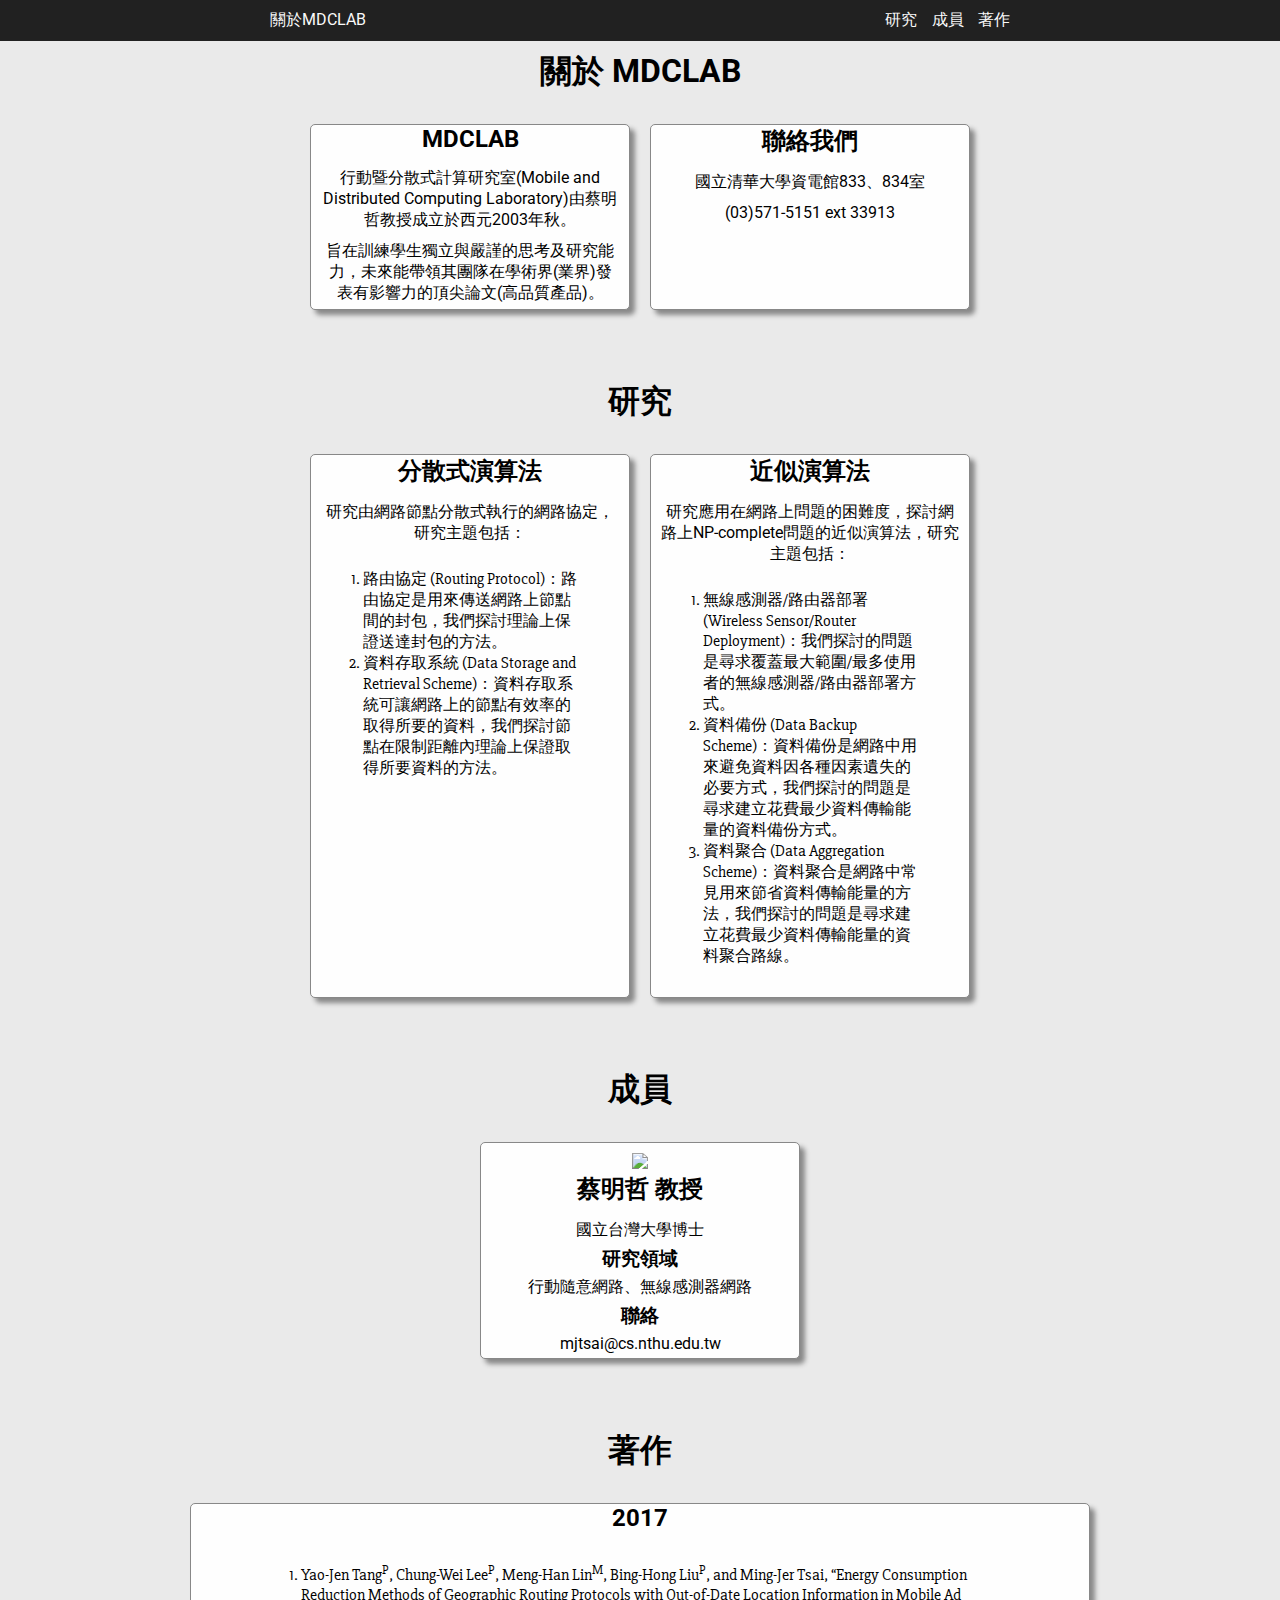
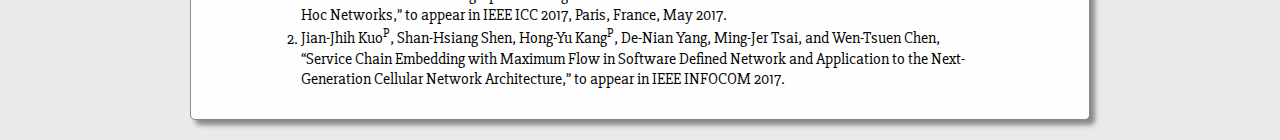
==== mdclab_web/index.html @ c2610e2b "add mdclab_web" ====
<!DOCTYPE html>
<html lang='en'>
	<head>
		<meta charset='UTF-8'/>
		<title>MDCLAB</title>
		<link rel='stylesheet' type='text/css' href='https://fonts.googleapis.com/css?family=Ubuntu Condensed'>
		<link rel='stylesheet' type='text/css' href='https://fonts.googleapis.com/css?family=Roboto'>
		<link rel='stylesheet' type='text/css' href='https://fonts.googleapis.com/css?family=Slabo 27px'>
		<link rel='stylesheet' href='styles.css'/>
	</head>
	<body>
		<div class='header'>
			<div class='brand'><a href='index.html'>關於MDCLAB</a></div>
			<ul class='menu'>
				<li><a href='#researches'>研究</a></li>
				<li><a href='#members'>成員</a></li>
				<li><a href='#publications'>著作</a></li>
			</ul>
		</div>

		<div id='abouts'></div>
		<div class='section'>
			<h1>關於 MDCLAB</h1>
		</div>
		<div class='abouts'>
			<div class='about'>
				<h2>MDCLAB</h2>
				<p>行動暨分散式計算研究室(Mobile and Distributed Computing Laboratory)由蔡明哲教授成立於西元2003年秋。</p>
				<p>旨在訓練學生獨立與嚴謹的思考及研究能力，未來能帶領其團隊在學術界(業界)發表有影響力的頂尖論文(高品質產品)。</p>
			</div>
			<div class='about'>
			<h2>聯絡我們</h2>
				<p>國立清華大學資電館833、834室</p>
				<p>(03)571-5151 ext 33913</p>
			</div>
		</div>
		<div id='researches'>
		<div class='section'>
			<h1>研究</h1>
		</div>
		<div class='researches'>
			<div class='container center'>
				<div class='research'>
					<h2>分散式演算法</h2>
					<p>研究由網路節點分散式執行的網路協定，研究主題包括：</p>
					<ol class='problems'>
						<li>路由協定 (Routing Protocol)：路由協定是用來傳送網路上節點間的封包，我們探討理論上保證送達封包的方法。</li>
						<li>資料存取系統 (Data Storage and Retrieval Scheme)：資料存取系統可讓網路上的節點有效率的取得所要的資料，我們探討節點在限制距離內理論上保證取得所要資料的方法。</li>
					</ol>
				</div>
				<div class='research'>
					<h2>近似演算法</h2>
					<p>研究應用在網路上問題的困難度，探討網路上NP-complete問題的近似演算法，研究主題包括：</p>
					<ol class='problems'>
						<li>無線感測器/路由器部署 (Wireless Sensor/Router Deployment)：我們探討的問題是尋求覆蓋最大範圍/最多使用者的無線感測器/路由器部署方式。</li>
						<li>資料備份 (Data Backup Scheme)：資料備份是網路中用來避免資料因各種因素遺失的必要方式，我們探討的問題是尋求建立花費最少資料傳輸能量的資料備份方式。</li>
						<li>資料聚合 (Data Aggregation Scheme)：資料聚合是網路中常見用來節省資料傳輸能量的方法，我們探討的問題是尋求建立花費最少資料傳輸能量的資料聚合路線。</li>
					</ol>
				</div>
			</div>
		</div>
		<div id='members'></div>
		<div class='section'>
			<h1>成員</h1>
		</div>
		<div class='members'>
			<div class='member'>
				<div class='photo'>
					<img src='images/mjtsai.jpg'/>
				</div>
				<h2>蔡明哲 教授</h2>
				<p>國立台灣大學博士</p>
				<h3>研究領域</h3>
				<p>行動隨意網路、無線感測器網路</p>
				<h3>聯絡</h3>
				<p>mjtsai@cs.nthu.edu.tw</p>
			</div>
		</div>
		<div id='publications'></div>
		<div class='section'>
			<h1>著作</h1>
		</div>
		<div class='publications'>
			<div class='publication'>
				<h2>2017</h2>
				<ol class='papers'>
					<li>Yao-Jen Tang<sup>P</sup>, Chung-Wei Lee<sup>P</sup>, Meng-Han Lin<sup>M</sup>, Bing-Hong Liu<sup>P</sup>, and Ming-Jer Tsai, “Energy Consumption Reduction Methods of Geographic Routing Protocols with Out-of-Date Location Information in Mobile Ad Hoc Networks,” to appear in IEEE ICC 2017, Paris, France, May 2017.</li>
					<li>Jian-Jhih Kuo<sup>P</sup>, Shan-Hsiang Shen, Hong-Yu Kang<sup>P</sup>, De-Nian Yang, Ming-Jer Tsai, and Wen-Tsuen Chen, “Service Chain Embedding with Maximum Flow in Software Defined Network and Application to the Next-Generation Cellular Network Architecture,” to appear in IEEE INFOCOM 2017.</li>
				</ol>
			</div>
		</div>
	</body>
</html>
---- mdclab_web/styles.css ----
* {
	margin: 0;
	padding: 0;
	box-sizing: border-box;
}

body {
	font-family: 'Roboto', sans-serif;
	position: relative;
	background-color: #EAEAEA;
}

.header {
	position: fixed;
	display: flex;
	justify-content: space-around;

	width: 100%;
	padding: 10px;
	background: #212121;

	color: #FAFAFA;
	font-family: 'Roboto', sans-serif;

	z-index: 1;
}

a:link, a:visited {
	color: #FAFAFA;
	text-decoration: none;
}

a:hover, a:active {
	color: #E8E8E8;
	text-decoration: none;
}

.menu {
	font-family: 'Ubuntu Condensed', sans-serif;
}

.menu > li {
	display: inline;
	margin-right: 10px;
}

.menu > li:last-of-type {
	margin-right: 0;
}

.section {
	position: relative;
	top: 50px;
	text-align: center;
}

.abouts, .researches, .publications, .members {
	display: flex;
	justify-content: center;
	flex-wrap: wrap;

	width: 100%;
	position: relative;
	top: 50px;
	padding: 10px;
	margin: 10px auto 50px auto;

	text-align: center;
}

.about, .research, .member {
	width: 320px;
	border: 1px solid #888888;
	border-radius: 5px;
	margin: 10px;
	text-align: center;
	background-color: #FEFEFE;
	box-shadow: 5px 5px 5px #888888;
}

.photo {
	width:90%;
	margin: 10px auto 0px auto;
}

.publication {
	width: 900px;
	border: 1px solid #888888;
	border-radius: 5px;
	margin: 10px;
	text-align: center;
	background-color: #FEFEFE;
	box-shadow: 5px 5px 5px #888888;
}

.problems, .papers {
	width: 80%;
	padding: 20px;
	margin: 0 auto 10px auto;
	text-align: left;
	font-family: 'Slabo 27px', sans-serif;
}

.container {
	display: flex;
	justify-content: center;
	flex-wrap: wrap;
}

.center {
	text-align: center;
}

h1, h2 {
	margin-bottom: 10px;
}

p {
	padding:5px 10px 5px 10px;
}

.algorithm {
	padding: 20px;
	border: 1px solid;
	width: 80%;
	margin: auto;
	text-align: left;
}
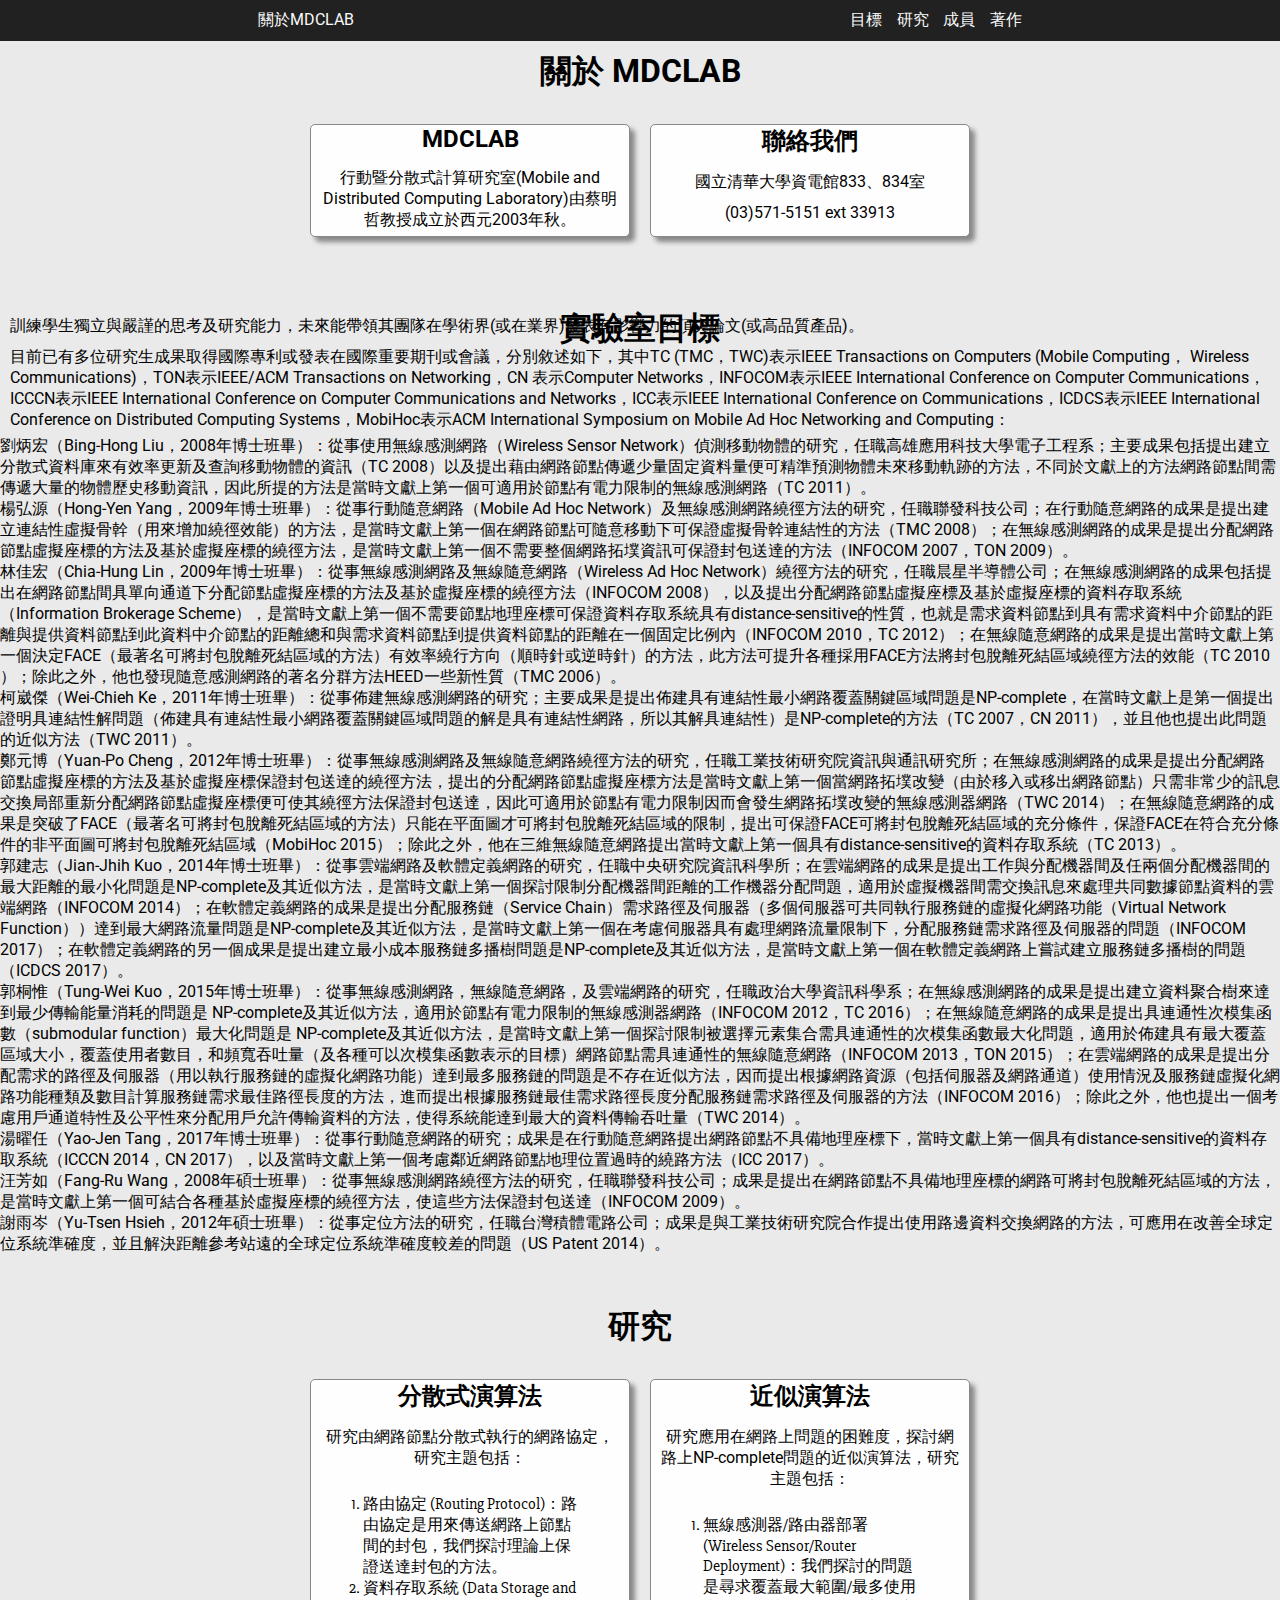
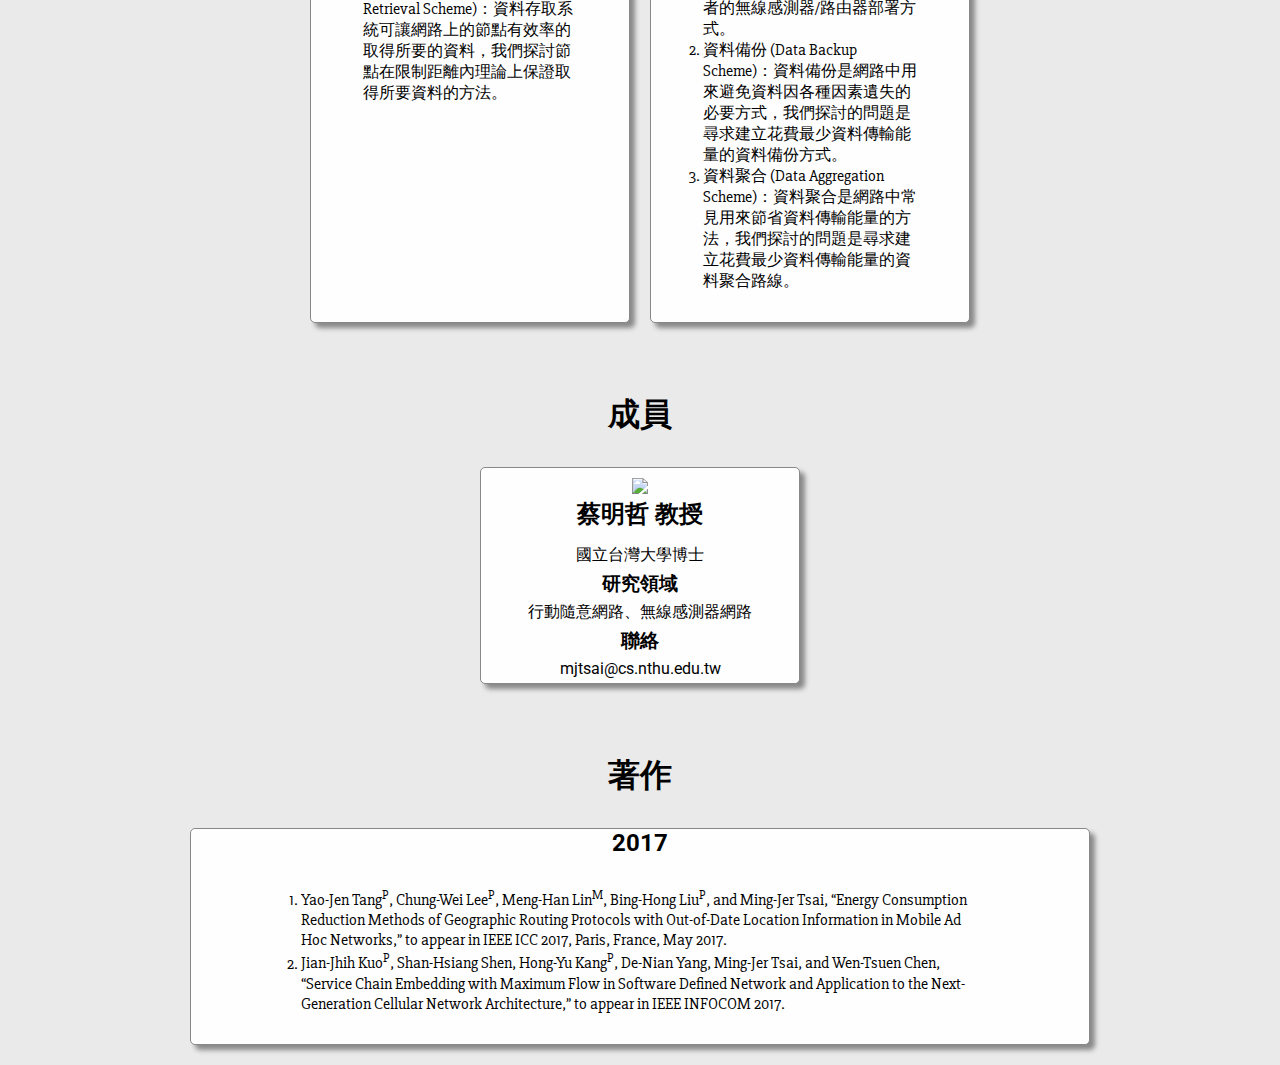
==== commit 877a0cc5: "Add goals" ====
--- a/mdclab_web/index.html
+++ b/mdclab_web/index.html
@@ -2,7 +2,7 @@
 <!DOCTYPE html>
 <html lang='en'>
 	<head>
-		<meta charset='UTF-8'/>
+		<meta charset='UTF-8' name='viewport' content='width=device-width, initial-scale=1.0, maximum-scale=1.0'/>
 		<title>MDCLAB</title>
 		<link rel='stylesheet' type='text/css' href='https://fonts.googleapis.com/css?family=Ubuntu Condensed'>
 		<link rel='stylesheet' type='text/css' href='https://fonts.googleapis.com/css?family=Roboto'>
@@ -13,6 +13,7 @@
 		<div class='header'>
 			<div class='brand'><a href='index.html'>關於MDCLAB</a></div>
 			<ul class='menu'>
+				<li><a href='#goals'>目標</a></li>
 				<li><a href='#researches'>研究</a></li>
 				<li><a href='#members'>成員</a></li>
 				<li><a href='#publications'>著作</a></li>
@@ -27,7 +28,6 @@
 			<div class='about'>
 				<h2>MDCLAB</h2>
 				<p>行動暨分散式計算研究室(Mobile and Distributed Computing Laboratory)由蔡明哲教授成立於西元2003年秋。</p>
-				<p>旨在訓練學生獨立與嚴謹的思考及研究能力，未來能帶領其團隊在學術界(業界)發表有影響力的頂尖論文(高品質產品)。</p>
 			</div>
 			<div class='about'>
 			<h2>聯絡我們</h2>
@@ -35,7 +35,41 @@
 				<p>(03)571-5151 ext 33913</p>
 			</div>
 		</div>
-		<div id='researches'>
+
+		<div id='goals'></div>
+		<div class='section'>
+			<h1>實驗室目標</h1>
+		</div>
+		<div class='goals'>
+			<div class='goal'>
+				<p>訓練學生獨立與嚴謹的思考及研究能力，未來能帶領其團隊在學術界(或在業界)發表有影響力的頂尖論文(或高品質產品)。</p>
+				<p>目前已有多位研究生成果取得國際專利或發表在國際重要期刊或會議，分別敘述如下，其中TC (TMC，TWC)表示IEEE Transactions on Computers (Mobile Computing， Wireless Communications)，TON表示IEEE/ACM Transactions on Networking，CN 表示Computer Networks，INFOCOM表示IEEE International Conference on Computer Communications，ICCCN表示IEEE International Conference on Computer Communications and Networks，ICC表示IEEE International Conference on Communications，ICDCS表示IEEE International Conference on Distributed Computing Systems，MobiHoc表示ACM International Symposium on Mobile Ad Hoc Networking and Computing：</p>
+				<ol class='alumnis'>
+
+					<li>劉炳宏（Bing-Hong Liu，2008年博士班畢）：從事使用無線感測網路（Wireless Sensor Network）偵測移動物體的研究，任職高雄應用科技大學電子工程系；主要成果包括提出建立分散式資料庫來有效率更新及查詢移動物體的資訊（TC 2008）以及提出藉由網路節點傳遞少量固定資料量便可精準預測物體未來移動軌跡的方法，不同於文獻上的方法網路節點間需傳遞大量的物體歷史移動資訊，因此所提的方法是當時文獻上第一個可適用於節點有電力限制的無線感測網路（TC 2011）。</li>
+
+					<li>楊弘源（Hong-Yen Yang，2009年博士班畢）：從事行動隨意網路（Mobile Ad Hoc Network）及無線感測網路繞徑方法的研究，任職聯發科技公司；在行動隨意網路的成果是提出建立連結性虛擬骨幹（用來增加繞徑效能）的方法，是當時文獻上第一個在網路節點可隨意移動下可保證虛擬骨幹連結性的方法（TMC 2008）；在無線感測網路的成果是提出分配網路節點虛擬座標的方法及基於虛擬座標的繞徑方法，是當時文獻上第一個不需要整個網路拓墣資訊可保證封包送達的方法（INFOCOM 2007，TON 2009）。</li>
+
+					<li>林佳宏（Chia-Hung Lin，2009年博士班畢）：從事無線感測網路及無線隨意網路（Wireless Ad Hoc Network）繞徑方法的研究，任職晨星半導體公司；在無線感測網路的成果包括提出在網路節點間具單向通道下分配節點虛擬座標的方法及基於虛擬座標的繞徑方法（INFOCOM 2008），以及提出分配網路節點虛擬座標及基於虛擬座標的資料存取系統（Information Brokerage Scheme），是當時文獻上第一個不需要節點地理座標可保證資料存取系統具有distance-sensitive的性質，也就是需求資料節點到具有需求資料中介節點的距離與提供資料節點到此資料中介節點的距離總和與需求資料節點到提供資料節點的距離在一個固定比例內（INFOCOM 2010，TC 2012）；在無線隨意網路的成果是提出當時文獻上第一個決定FACE（最著名可將封包脫離死結區域的方法）有效率繞行方向（順時針或逆時針）的方法，此方法可提升各種採用FACE方法將封包脫離死結區域繞徑方法的效能（TC 2010 ）；除此之外，他也發現隨意感測網路的著名分群方法HEED一些新性質（TMC 2006）。</li>
+
+					<li>柯崴傑（Wei-Chieh Ke，2011年博士班畢）：從事佈建無線感測網路的研究；主要成果是提出佈建具有連結性最小網路覆蓋關鍵區域問題是NP-complete，在當時文獻上是第一個提出證明具連結性解問題（佈建具有連結性最小網路覆蓋關鍵區域問題的解是具有連結性網路，所以其解具連結性）是NP-complete的方法（TC 2007，CN 2011），並且他也提出此問題的近似方法（TWC 2011）。</li>
+
+					<li>鄭元博（Yuan-Po Cheng，2012年博士班畢）：從事無線感測網路及無線隨意網路繞徑方法的研究，任職工業技術研究院資訊與通訊研究所；在無線感測網路的成果是提出分配網路節點虛擬座標的方法及基於虛擬座標保證封包送達的繞徑方法，提出的分配網路節點虛擬座標方法是當時文獻上第一個當網路拓墣改變（由於移入或移出網路節點）只需非常少的訊息交換局部重新分配網路節點虛擬座標便可使其繞徑方法保證封包送達，因此可適用於節點有電力限制因而會發生網路拓墣改變的無線感測器網路（TWC 2014）；在無線隨意網路的成果是突破了FACE（最著名可將封包脫離死結區域的方法）只能在平面圖才可將封包脫離死結區域的限制，提出可保證FACE可將封包脫離死結區域的充分條件，保證FACE在符合充分條件的非平面圖可將封包脫離死結區域（MobiHoc 2015）；除此之外，他在三維無線隨意網路提出當時文獻上第一個具有distance-sensitive的資料存取系統（TC 2013）。</li>
+
+					<li>郭建志（Jian-Jhih Kuo，2014年博士班畢）：從事雲端網路及軟體定義網路的研究，任職中央研究院資訊科學所；在雲端網路的成果是提出工作與分配機器間及任兩個分配機器間的最大距離的最小化問題是NP-complete及其近似方法，是當時文獻上第一個探討限制分配機器間距離的工作機器分配問題，適用於虛擬機器間需交換訊息來處理共同數據節點資料的雲端網路（INFOCOM 2014）；在軟體定義網路的成果是提出分配服務鏈（Service Chain）需求路徑及伺服器（多個伺服器可共同執行服務鏈的虛擬化網路功能（Virtual Network Function））達到最大網路流量問題是NP-complete及其近似方法，是當時文獻上第一個在考慮伺服器具有處理網路流量限制下，分配服務鏈需求路徑及伺服器的問題（INFOCOM 2017）；在軟體定義網路的另一個成果是提出建立最小成本服務鏈多播樹問題是NP-complete及其近似方法，是當時文獻上第一個在軟體定義網路上嘗試建立服務鏈多播樹的問題（ICDCS 2017）。</li>
+
+					<li>郭桐惟（Tung-Wei Kuo，2015年博士班畢）：從事無線感測網路，無線隨意網路，及雲端網路的研究，任職政治大學資訊科學系；在無線感測網路的成果是提出建立資料聚合樹來達到最少傳輸能量消耗的問題是 NP-complete及其近似方法，適用於節點有電力限制的無線感測器網路（INFOCOM 2012，TC 2016）；在無線隨意網路的成果是提出具連通性次模集函數（submodular function）最大化問題是 NP-complete及其近似方法，是當時文獻上第一個探討限制被選擇元素集合需具連通性的次模集函數最大化問題，適用於佈建具有最大覆蓋區域大小，覆蓋使用者數目，和頻寬吞吐量（及各種可以次模集函數表示的目標）網路節點需具連通性的無線隨意網路（INFOCOM 2013，TON 2015）；在雲端網路的成果是提出分配需求的路徑及伺服器（用以執行服務鏈的虛擬化網路功能）達到最多服務鏈的問題是不存在近似方法，因而提出根據網路資源（包括伺服器及網路通道）使用情況及服務鏈虛擬化網路功能種類及數目計算服務鏈需求最佳路徑長度的方法，進而提出根據服務鏈最佳需求路徑長度分配服務鏈需求路徑及伺服器的方法（INFOCOM 2016）；除此之外，他也提出一個考慮用戶通道特性及公平性來分配用戶允許傳輸資料的方法，使得系統能達到最大的資料傳輸吞吐量（TWC 2014）。</li>
+
+					<li>湯曜任（Yao-Jen Tang，2017年博士班畢）：從事行動隨意網路的研究；成果是在行動隨意網路提出網路節點不具備地理座標下，當時文獻上第一個具有distance-sensitive的資料存取系統（ICCCN 2014，CN 2017），以及當時文獻上第一個考慮鄰近網路節點地理位置過時的繞路方法（ICC 2017）。</li>
+
+					<li>汪芳如（Fang-Ru Wang，2008年碩士班畢）：從事無線感測網路繞徑方法的研究，任職聯發科技公司；成果是提出在網路節點不具備地理座標的網路可將封包脫離死結區域的方法，是當時文獻上第一個可結合各種基於虛擬座標的繞徑方法，使這些方法保證封包送達（INFOCOM 2009）。</li>
+
+					<li>謝雨岑（Yu-Tsen Hsieh，2012年碩士班畢）：從事定位方法的研究，任職台灣積體電路公司；成果是與工業技術研究院合作提出使用路邊資料交換網路的方法，可應用在改善全球定位系統準確度，並且解決距離參考站遠的全球定位系統準確度較差的問題（US Patent 2014）。</li>
+				</ol>
+			</div>
+		</div>
+
+		<div id='researches'></div>
 		<div class='section'>
 			<h1>研究</h1>
 		</div>
@@ -60,6 +94,7 @@
 				</div>
 			</div>
 		</div>
+
 		<div id='members'></div>
 		<div class='section'>
 			<h1>成員</h1>
--- a/mdclab_web/styles.css
+++ b/mdclab_web/styles.css
@@ -3,6 +3,134 @@
 	margin: 0;
 	padding: 0;
 	box-sizing: border-box;
+}
+
+/* Mobile Styles */
+
+@media only screen and (max-width: 400px) {
+	body {
+		font-family: 'Roboto', sans-serif;
+		position: relative;
+		background-color: #EAEAEA;
+	}
+	
+	.header {
+		position: fixed;
+		display: flex;
+		justify-content: space-around;
+	
+		width: 100%;
+		padding: 10px;
+		background: #212121;
+	
+		color: #FAFAFA;
+		font-family: 'Roboto', sans-serif;
+	
+		z-index: 1;
+	}
+	
+	a:link, a:visited {
+		color: #FAFAFA;
+		text-decoration: none;
+	}
+	
+	a:hover, a:active {
+		color: #E8E8E8;
+		text-decoration: none;
+	}
+	
+	.menu {
+		font-family: 'Ubuntu Condensed', sans-serif;
+	}
+	
+	.menu > li {
+		display: inline;
+		margin-right: 10px;
+	}
+	
+	.menu > li:last-of-type {
+		margin-right: 0;
+	}
+	
+	.section {
+		position: relative;
+		top: 50px;
+		text-align: center;
+	}
+	
+	.abouts, .researches, .publications, .members {
+		display: flex;
+		justify-content: center;
+		flex-wrap: wrap;
+	
+		width: 100%;
+		position: relative;
+		top: 50px;
+		padding: 10px;
+		margin: 10px auto 50px auto;
+	
+		text-align: center;
+	}
+	
+	.about, .research, .member {
+		width: 320px;
+		border: 1px solid #888888;
+		border-radius: 5px;
+		margin: 10px;
+		text-align: center;
+		background-color: #FEFEFE;
+		box-shadow: 5px 5px 5px #888888;
+	}
+	
+	.photo {
+		width:90%;
+		margin: 10px auto 0px auto;
+	}
+	
+	.publication {
+		width: 900px;
+		border: 1px solid #888888;
+		border-radius: 5px;
+		margin: 10px;
+		text-align: center;
+		background-color: #FEFEFE;
+		box-shadow: 5px 5px 5px #888888;
+	}
+	
+	.problems, .papers {
+		width: 80%;
+		padding: 20px;
+		margin: 0 auto 10px auto;
+		text-align: left;
+		font-family: 'Slabo 27px', sans-serif;
+	}
+	
+	.container {
+		display: flex;
+		justify-content: center;
+		flex-wrap: wrap;
+	}
+	
+	.center {
+		text-align: center;
+	}
+	
+	h1, h2 {
+		margin-bottom: 10px;
+	}
+	
+	p {
+		padding:5px 10px 5px 10px;
+	}
+	
+	.algorithm {
+		padding: 20px;
+		border: 1px solid;
+		width: 80%;
+		margin: auto;
+		text-align: left;
+	}
+	
 }
 
 body {
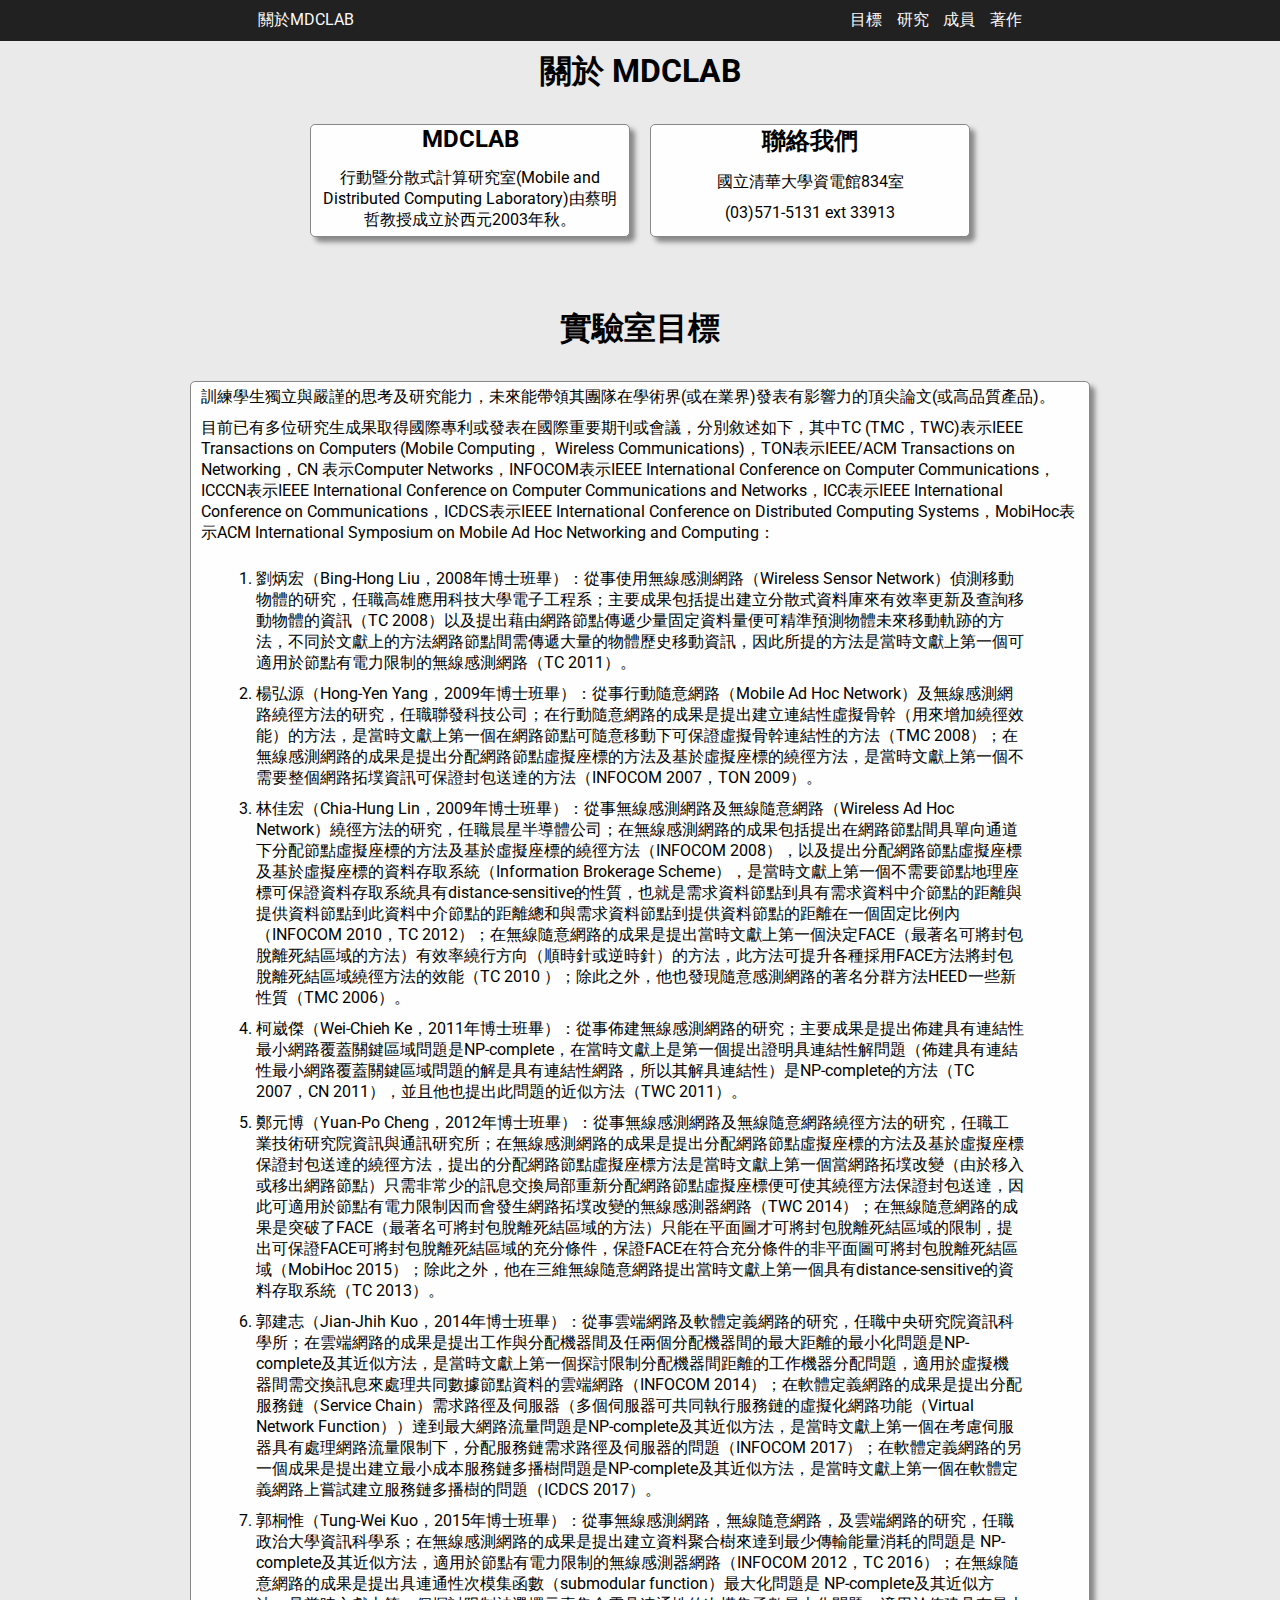
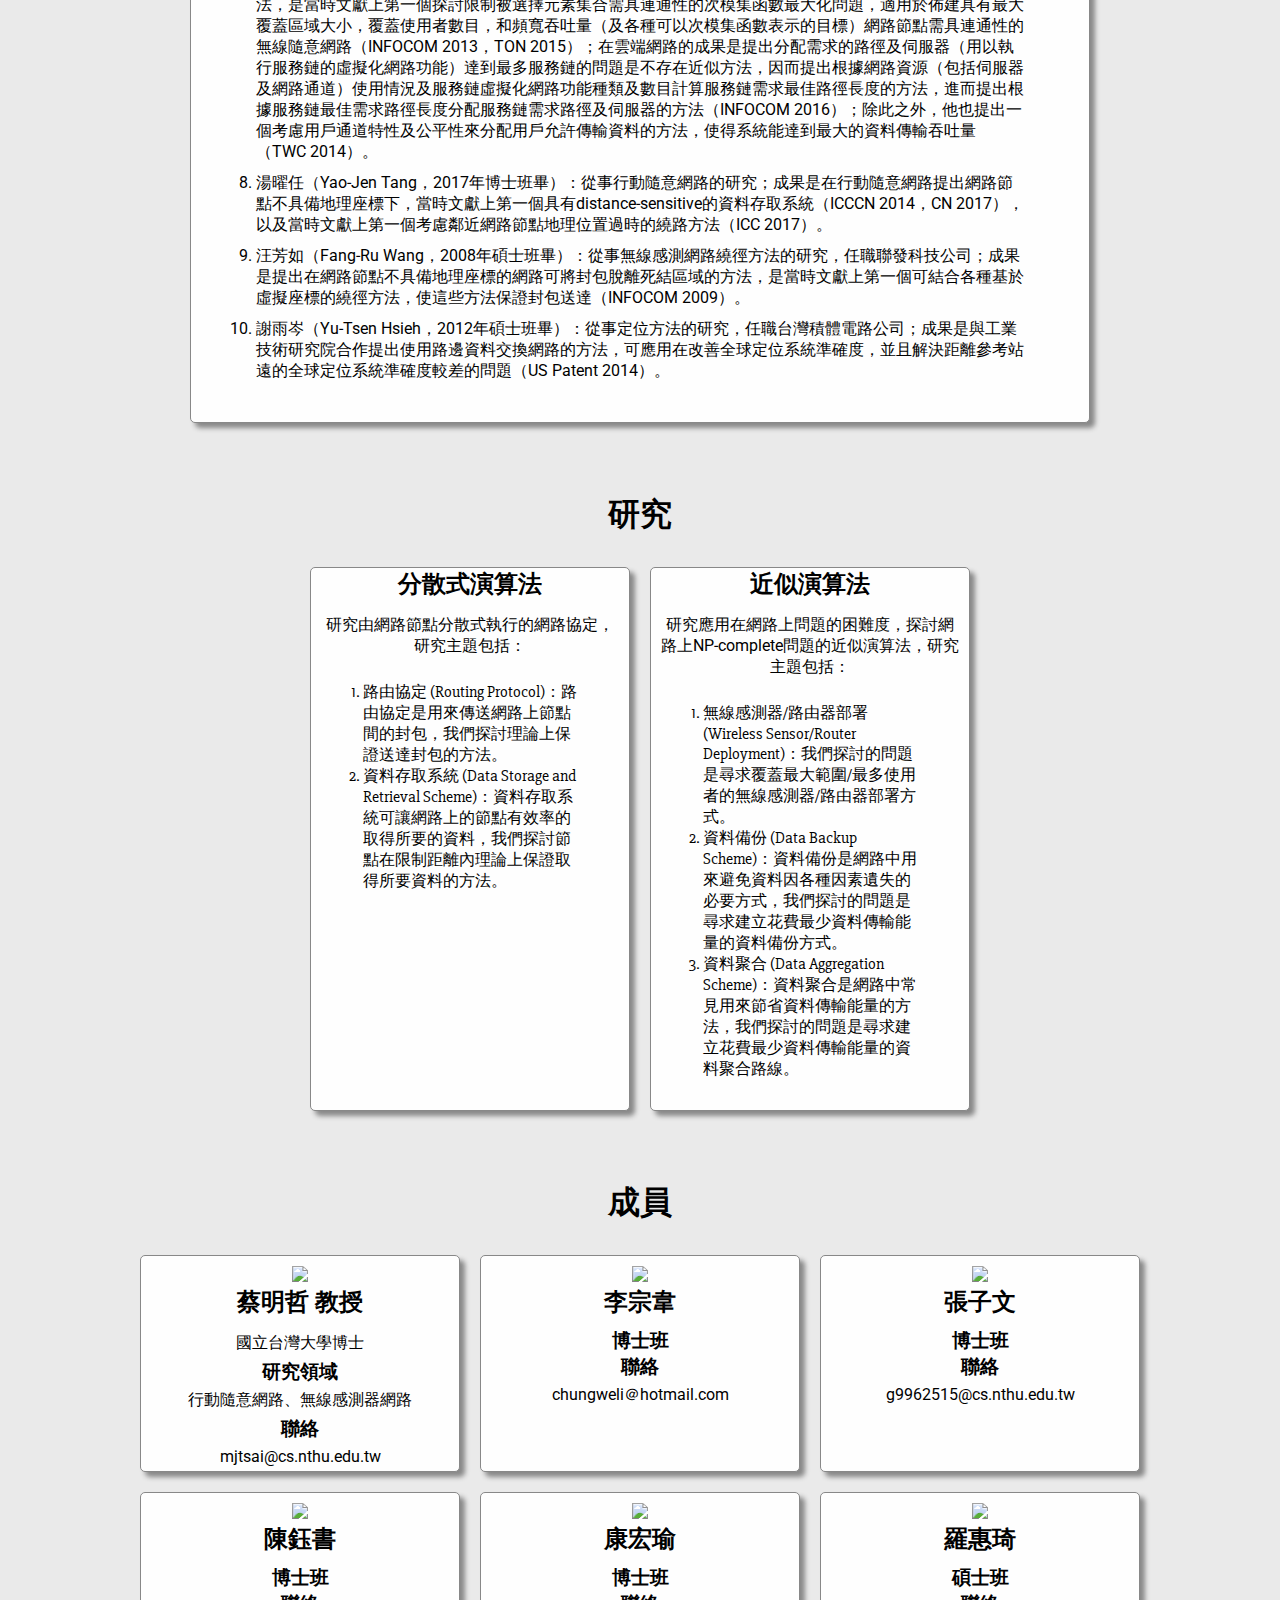
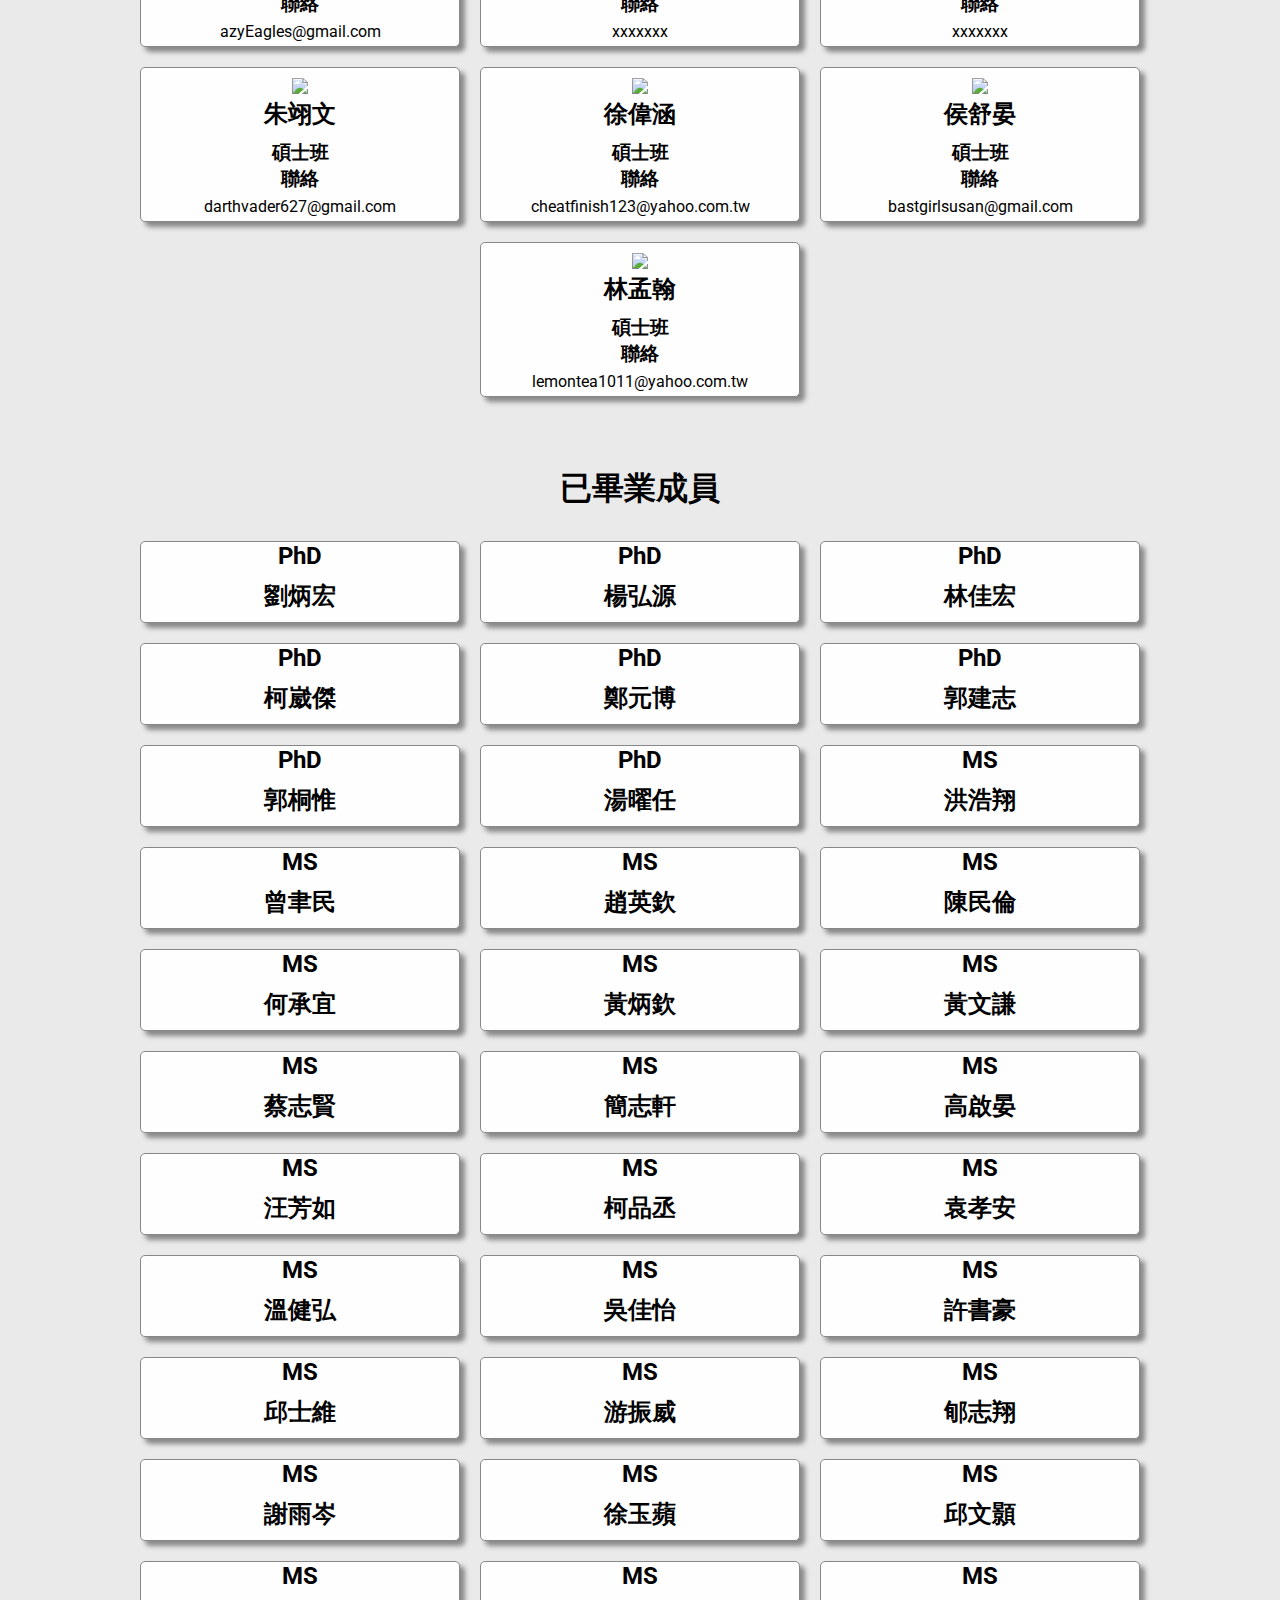
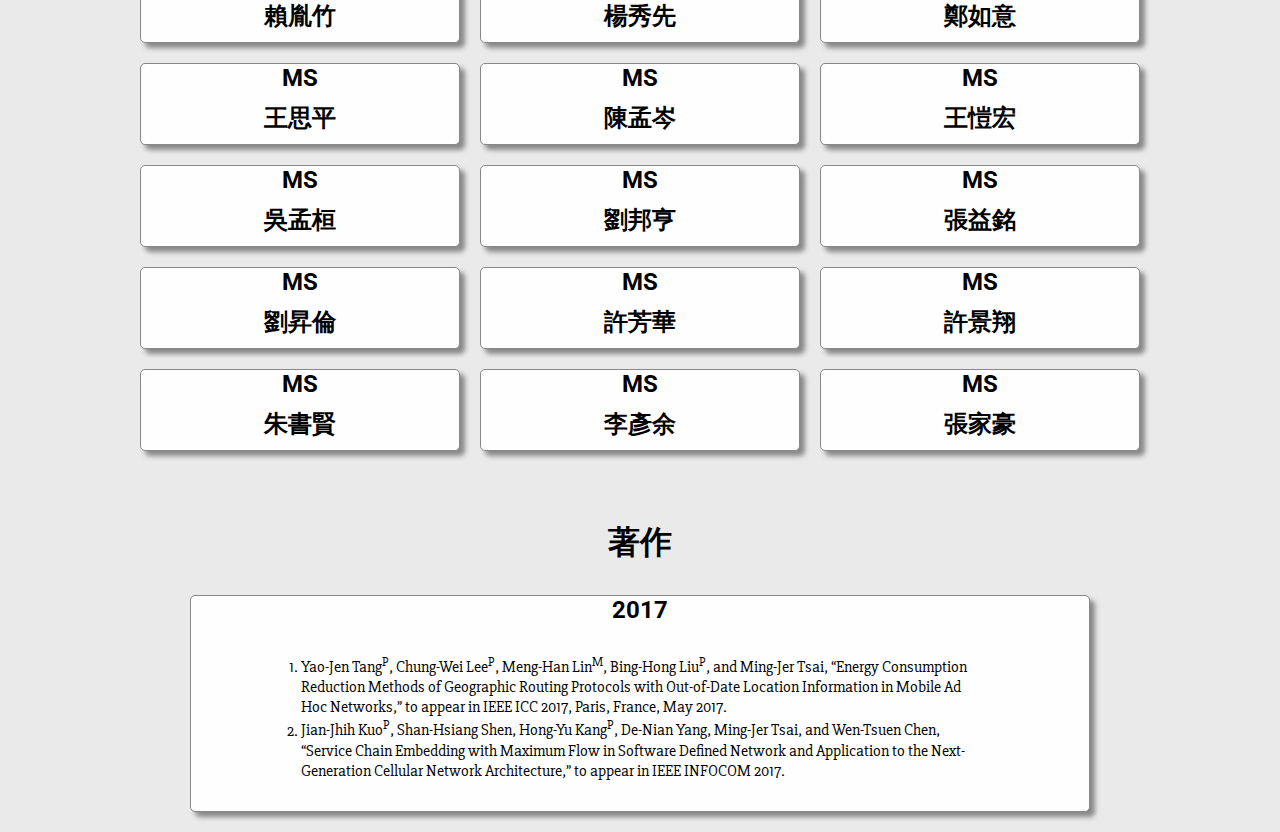
==== commit 465f658d: "Add members" ====
--- a/mdclab_web/index.html
+++ b/mdclab_web/index.html
@@ -31,8 +31,8 @@
 			</div>
 			<div class='about'>
 			<h2>聯絡我們</h2>
-				<p>國立清華大學資電館833、834室</p>
-				<p>(03)571-5151 ext 33913</p>
+				<p>國立清華大學資電館834室</p>
+				<p>(03)571-5131 ext 33913</p>
 			</div>
 		</div>
 
@@ -111,7 +111,276 @@
 				<h3>聯絡</h3>
 				<p>mjtsai@cs.nthu.edu.tw</p>
 			</div>
-		</div>
+			<div class='member'>
+				<div class='photo'>
+					<img src='images/xxx.jpg'/>
+				</div>
+				<h2>李宗韋</h2>
+				<h3>博士班</h3>
+				<h3>聯絡</h3>
+				<p>chungweli＠hotmail.com</p>
+			</div>
+			<div class='member'>
+				<div class='photo'>
+					<img src='images/xxx.jpg'/>
+				</div>
+				<h2>張子文</h2>
+				<h3>博士班</h3>
+				<h3>聯絡</h3>
+				<p>g9962515@cs.nthu.edu.tw</p>
+			</div>
+			<div class='member'>
+				<div class='photo'>
+					<img src='images/xxx.jpg'/>
+				</div>
+				<h2>陳鈺書</h2>
+				<h3>博士班</h3>
+				<h3>聯絡</h3>
+				<p>azyEagles@gmail.com</p>
+			</div>
+			<div class='member'>
+				<div class='photo'>
+					<img src='images/xxx.jpg'/>
+				</div>
+				<h2>康宏瑜</h2>
+				<h3>博士班</h3>
+				<h3>聯絡</h3>
+				<p>xxxxxxx</p>
+			</div>
+			<div class='member'>
+				<div class='photo'>
+					<img src='images/xxx.jpg'/>
+				</div>
+				<h2>羅惠琦</h2>
+				<h3>碩士班</h3>
+				<h3>聯絡</h3>
+				<p>xxxxxxx</p>
+			</div>
+			<div class='member'>
+				<div class='photo'>
+					<img src='images/xxx.jpg'/>
+				</div>
+				<h2>朱翊文</h2>
+				<h3>碩士班</h3>
+				<h3>聯絡</h3>
+				<p>darthvader627@gmail.com</p>
+			</div>
+			<div class='member'>
+				<div class='photo'>
+					<img src='images/xxx.jpg'/>
+				</div>
+				<h2>徐偉涵</h2>
+				<h3>碩士班</h3>
+				<h3>聯絡</h3>
+				<p>cheatfinish123@yahoo.com.tw</p>
+			</div>
+			<div class='member'>
+				<div class='photo'>
+					<img src='images/xxx.jpg'/>
+				</div>
+				<h2>侯舒晏</h2>
+				<h3>碩士班</h3>
+				<h3>聯絡</h3>
+				<p>bastgirlsusan@gmail.com</p>
+			</div>
+			<div class='member'>
+				<div class='photo'>
+					<img src='images/xxx.jpg'/>
+				</div>
+				<h2>林孟翰</h2>
+				<h3>碩士班</h3>
+				<h3>聯絡</h3>
+				<p>lemontea1011@yahoo.com.tw</p>
+			</div>
+		</div>
+
+		<div id='members'></div>
+		<div class='section'>
+			<h1>已畢業成員</h1>
+		</div>
+		<div class='members'>
+			<div class='member'>
+				<h2>PhD</h2>
+				<h2>劉炳宏</h2>
+			</div>
+			<div class='member'>
+				<h2>PhD</h2>
+				<h2>楊弘源</h2>
+			</div>
+			<div class='member'>
+				<h2>PhD</h2>
+				<h2>林佳宏</h2>
+			</div>
+			<div class='member'>
+				<h2>PhD</h2>
+				<h2>柯崴傑</h2>
+			</div>
+			<div class='member'>
+				<h2>PhD</h2>
+				<h2>鄭元博</h2>
+			</div>
+			<div class='member'>
+				<h2>PhD</h2>
+				<h2>郭建志</h2>
+			</div>
+			<div class='member'>
+				<h2>PhD</h2>
+				<h2>郭桐惟</h2>
+			</div>
+			<div class='member'>
+				<h2>PhD</h2>
+				<h2>湯曜任</h2>
+			</div>
+			<div class='member'>
+				<h2>MS</h2>
+				<h2>洪浩翔</h2>
+			</div>
+			<div class='member'>
+				<h2>MS</h2>
+				<h2>曾聿民</h2>
+			</div>
+			<div class='member'>
+				<h2>MS</h2>
+				<h2>趙英欽</h2>
+			</div>
+			<div class='member'>
+				<h2>MS</h2>
+				<h2>陳民倫</h2>
+			</div>
+			<div class='member'>
+				<h2>MS</h2>
+				<h2>何承宜</h2>
+			</div>
+			<div class='member'>
+				<h2>MS</h2>
+				<h2>黃炳欽</h2>
+			</div>
+			<div class='member'>
+				<h2>MS</h2>
+				<h2>黃文謙</h2>
+			</div>
+			<div class='member'>
+				<h2>MS</h2>
+				<h2>蔡志賢</h2>
+			</div>
+			<div class='member'>
+				<h2>MS</h2>
+				<h2>簡志軒</h2>
+			</div>
+			<div class='member'>
+				<h2>MS</h2>
+				<h2>高啟晏</h2>
+			</div>
+			<div class='member'>
+				<h2>MS</h2>
+				<h2>汪芳如</h2>
+			</div>
+			<div class='member'>
+				<h2>MS</h2>
+				<h2>柯品丞</h2>
+			</div>
+			<div class='member'>
+				<h2>MS</h2>
+				<h2>袁孝安</h2>
+			</div>
+			<div class='member'>
+				<h2>MS</h2>
+				<h2>溫健弘</h2>
+			</div>
+			<div class='member'>
+				<h2>MS</h2>
+				<h2>吳佳怡</h2>
+			</div>
+			<div class='member'>
+				<h2>MS</h2>
+				<h2>許書豪</h2>
+			</div>
+			<div class='member'>
+				<h2>MS</h2>
+				<h2>邱士維</h2>
+			</div>
+			<div class='member'>
+				<h2>MS</h2>
+				<h2>游振威</h2>
+			</div>
+			<div class='member'>
+				<h2>MS</h2>
+				<h2>郇志翔</h2>
+			</div>
+			<div class='member'>
+				<h2>MS</h2>
+				<h2>謝雨岑</h2>
+			</div>
+			<div class='member'>
+				<h2>MS</h2>
+				<h2>徐玉蘋</h2>
+			</div>
+			<div class='member'>
+				<h2>MS</h2>
+				<h2>邱文顥</h2>
+			</div>
+			<div class='member'>
+				<h2>MS</h2>
+				<h2>賴胤竹</h2>
+			</div>
+			<div class='member'>
+				<h2>MS</h2>
+				<h2>楊秀先</h2>
+			</div>
+			<div class='member'>
+				<h2>MS</h2>
+				<h2>鄭如意</h2>
+			</div>
+			<div class='member'>
+				<h2>MS</h2>
+				<h2>王思平</h2>
+			</div>
+			<div class='member'>
+				<h2>MS</h2>
+				<h2>陳孟岑</h2>
+			</div>
+			<div class='member'>
+				<h2>MS</h2>
+				<h2>王愷宏</h2>
+			</div>
+			<div class='member'>
+				<h2>MS</h2>
+				<h2>吳孟桓</h2>
+			</div>
+			<div class='member'>
+				<h2>MS</h2>
+				<h2>劉邦亨</h2>
+			</div>
+			<div class='member'>
+				<h2>MS</h2>
+				<h2>張益銘</h2>
+			</div>
+			<div class='member'>
+				<h2>MS</h2>
+				<h2>劉昇倫</h2>
+			</div>
+			<div class='member'>
+				<h2>MS</h2>
+				<h2>許芳華</h2>
+			</div>
+			<div class='member'>
+				<h2>MS</h2>
+				<h2>許景翔</h2>
+			</div>
+			<div class='member'>
+				<h2>MS</h2>
+				<h2>朱書賢</h2>
+			</div>
+			<div class='member'>
+				<h2>MS</h2>
+				<h2>李彥余</h2>
+			</div>
+			<div class='member'>
+				<h2>MS</h2>
+				<h2>張家豪</h2>
+			</div>
+		</div>
+
 		<div id='publications'></div>
 		<div class='section'>
 			<h1>著作</h1>
--- a/mdclab_web/styles.css
+++ b/mdclab_web/styles.css
@@ -183,7 +183,7 @@
 	text-align: center;
 }
 
-.abouts, .researches, .publications, .members {
+.abouts, .researches, .publications, .members, .goals {
 	display: flex;
 	justify-content: center;
 	flex-wrap: wrap;
@@ -222,12 +222,33 @@
 	box-shadow: 5px 5px 5px #888888;
 }
 
+.goal {
+	width: 900px;
+	border: 1px solid #888888;
+	border-radius: 5px;
+	margin: 10px;
+	text-align: left;
+	background-color: #FEFEFE;
+	box-shadow: 5px 5px 5px #888888;
+}
+
 .problems, .papers {
 	width: 80%;
 	padding: 20px;
 	margin: 0 auto 10px auto;
 	text-align: left;
 	font-family: 'Slabo 27px', sans-serif;
+}
+
+.alumnis {
+	width: 90%;
+	padding: 20px;
+	margin: 0 auto 10px auto;
+	text-align: left;
+}
+
+.alumnis > li {
+	margin-bottom: 10px;
 }
 
 .container {
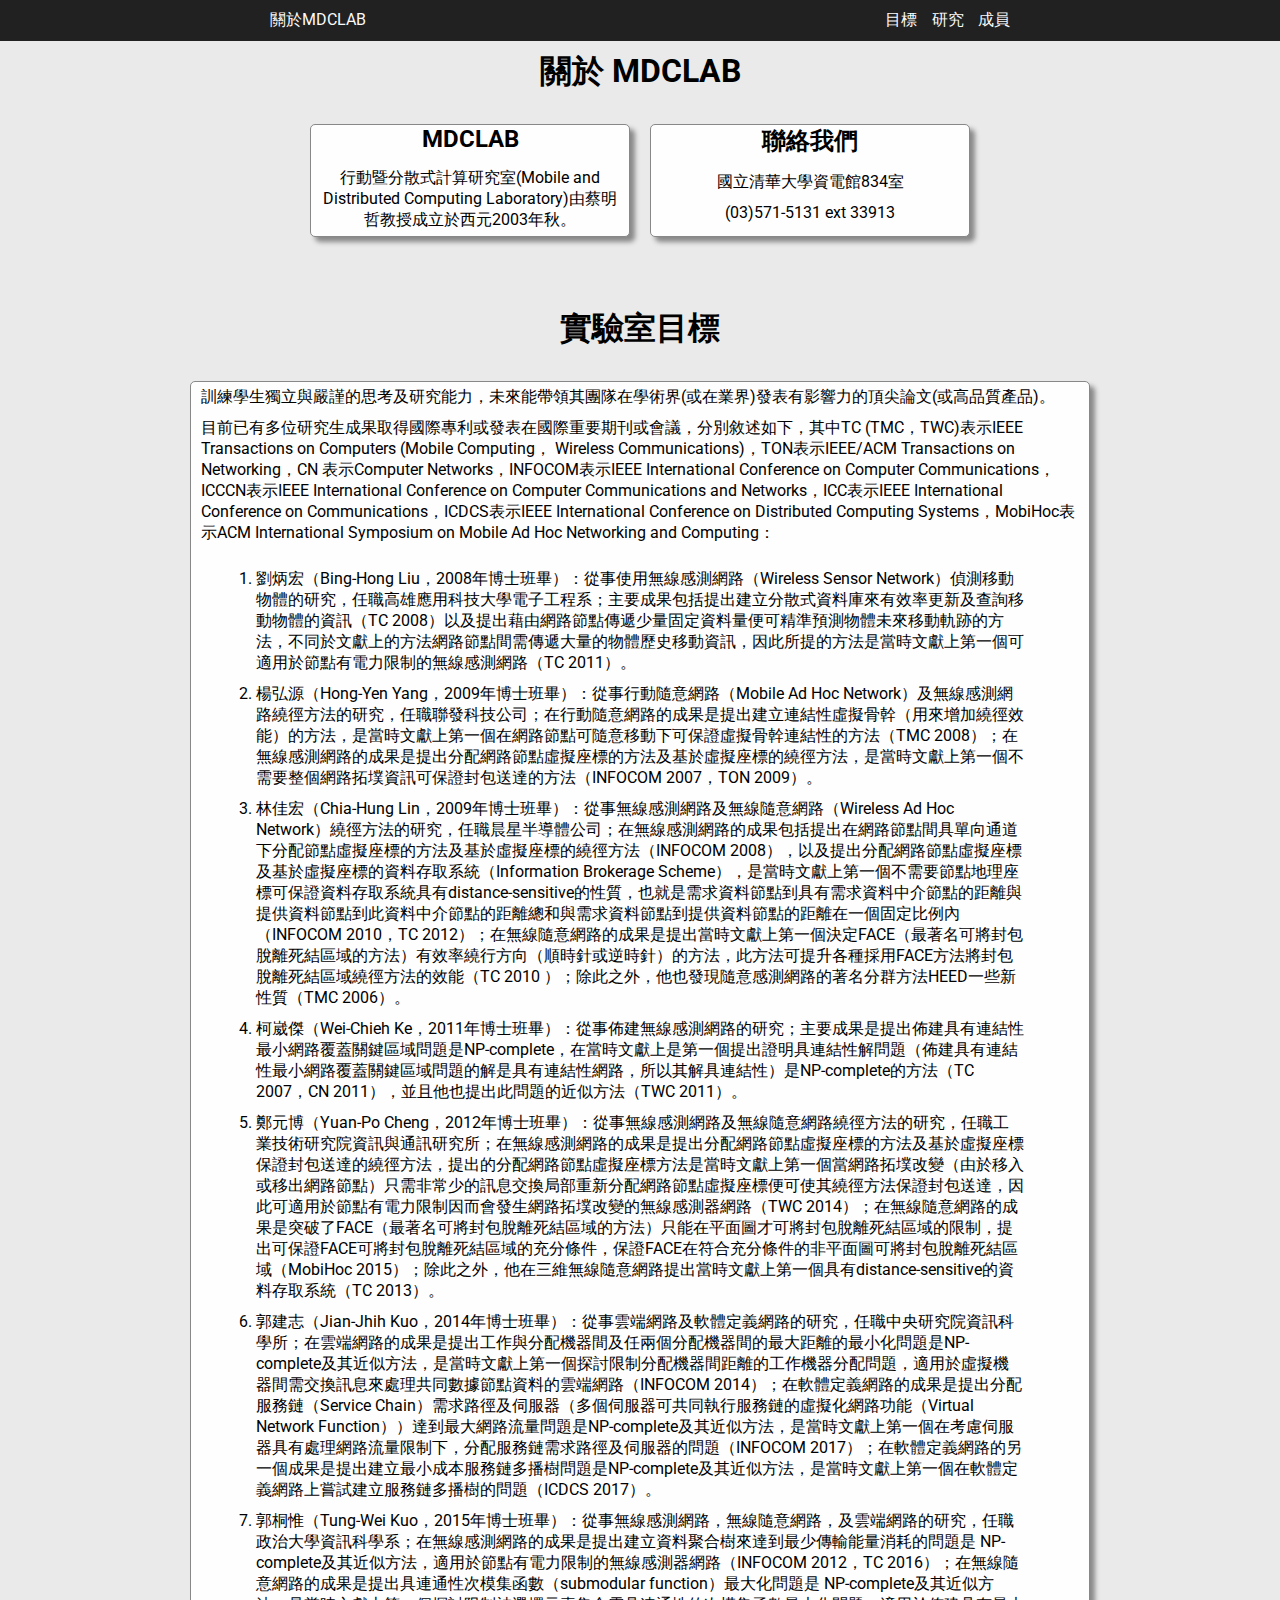
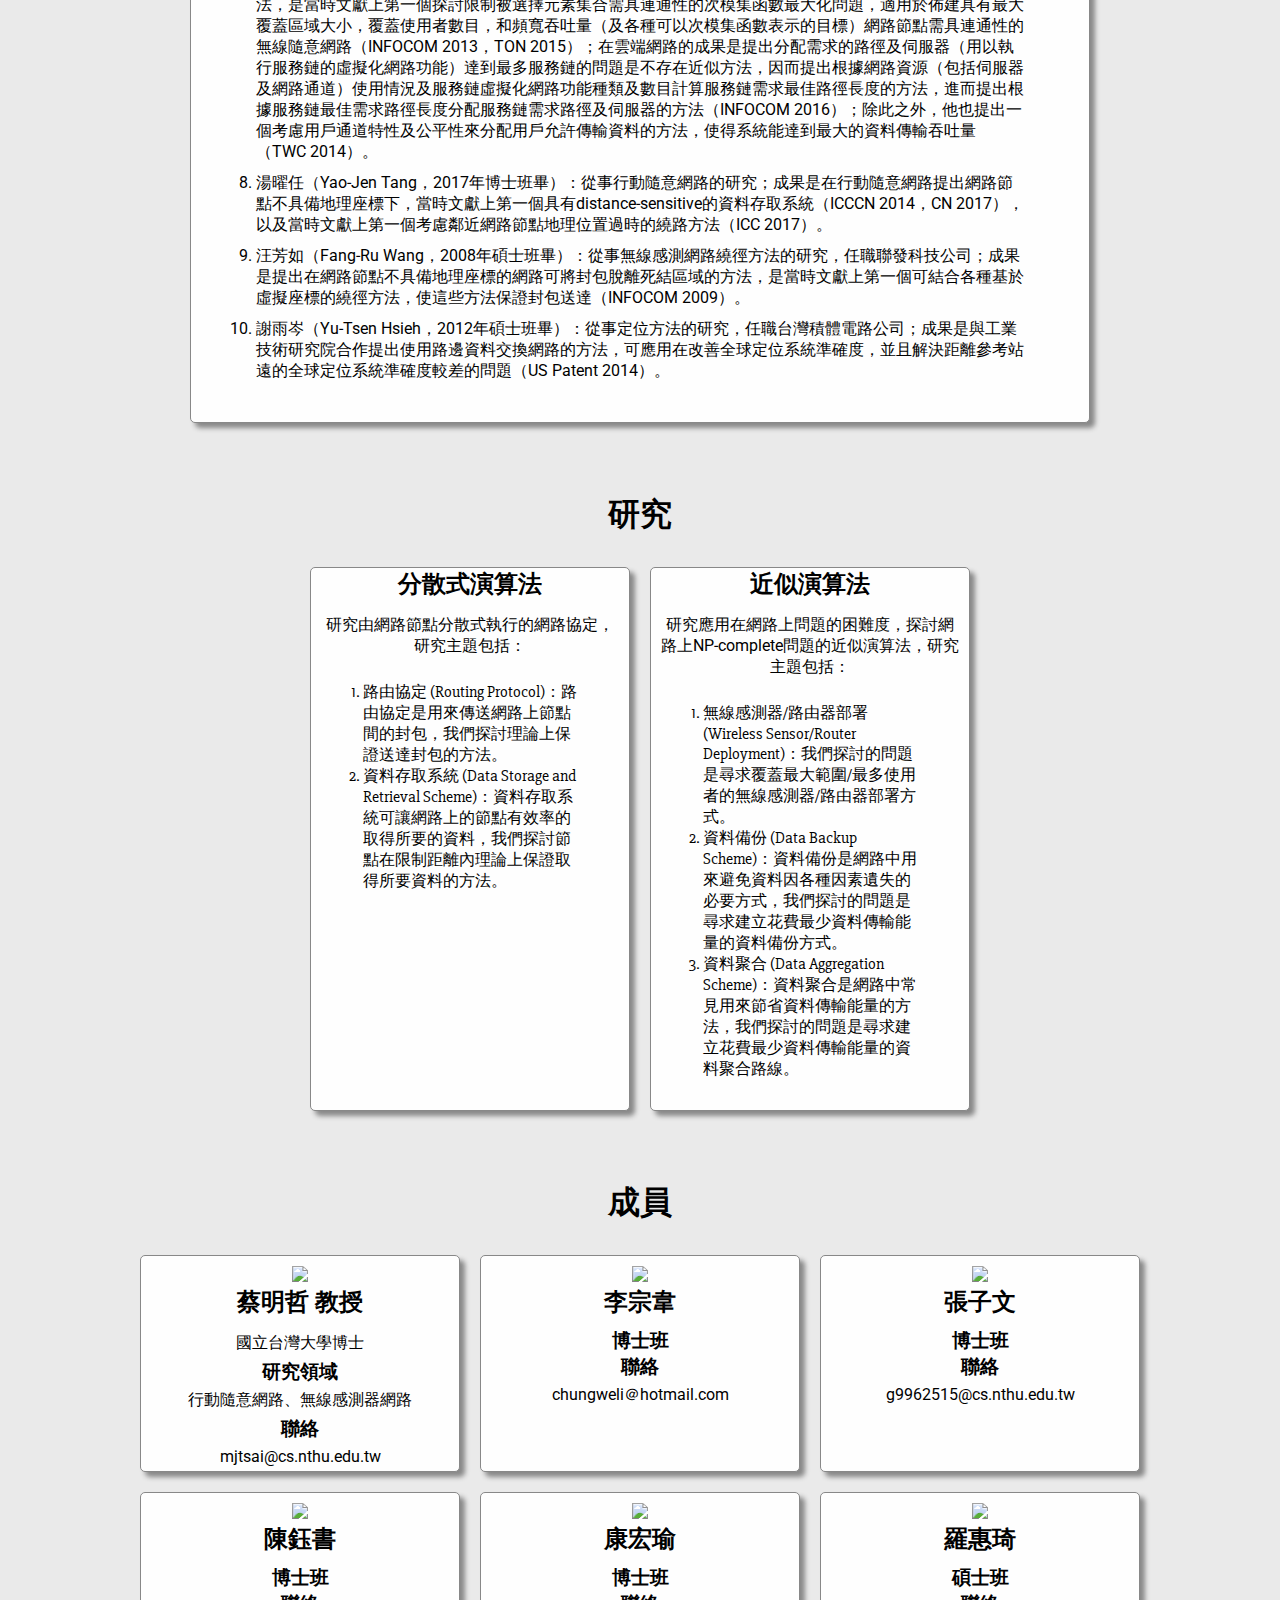
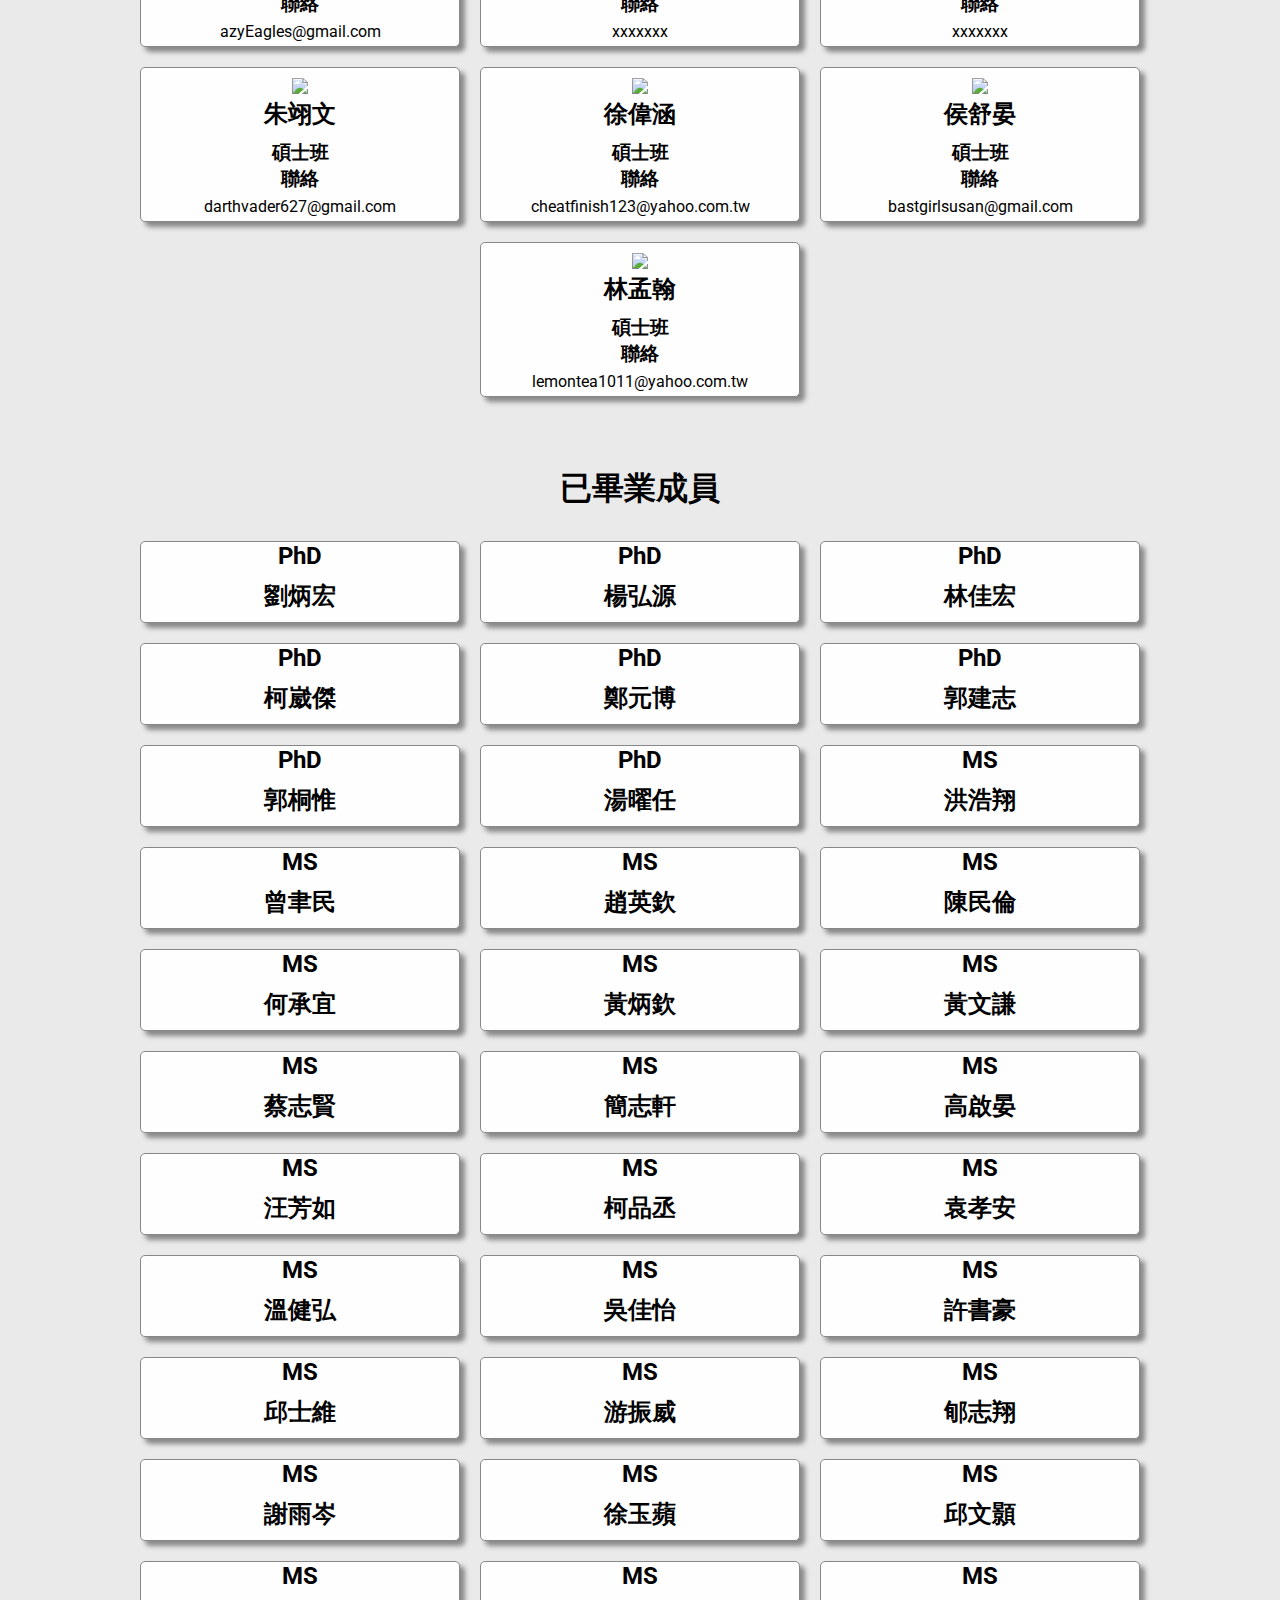
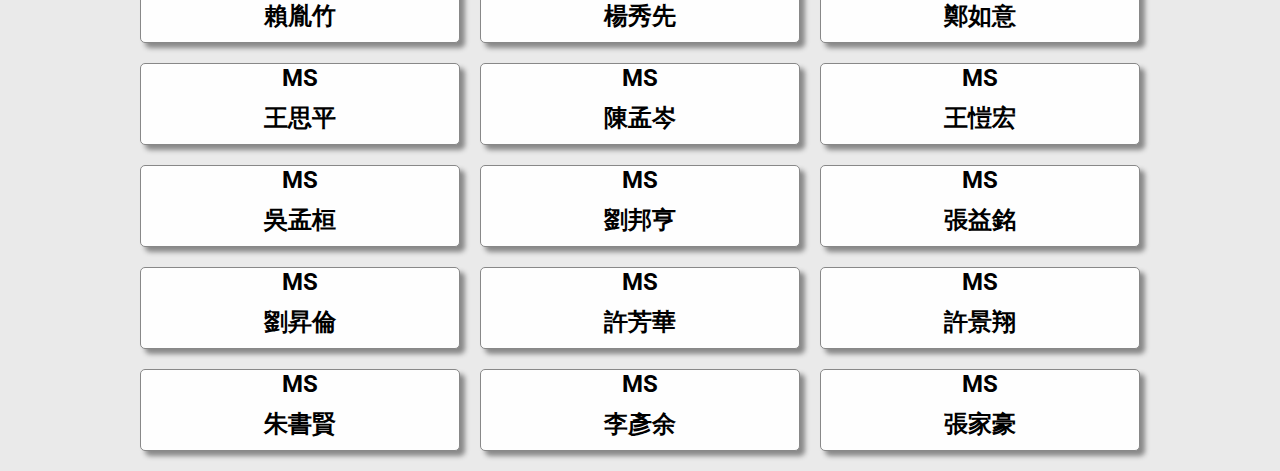
==== commit b1c83a8c: "Remove publications section" ====
--- a/mdclab_web/index.html
+++ b/mdclab_web/index.html
@@ -16,7 +16,6 @@
 				<li><a href='#goals'>目標</a></li>
 				<li><a href='#researches'>研究</a></li>
 				<li><a href='#members'>成員</a></li>
-				<li><a href='#publications'>著作</a></li>
 			</ul>
 		</div>
 
@@ -381,18 +380,5 @@
 			</div>
 		</div>
 
-		<div id='publications'></div>
-		<div class='section'>
-			<h1>著作</h1>
-		</div>
-		<div class='publications'>
-			<div class='publication'>
-				<h2>2017</h2>
-				<ol class='papers'>
-					<li>Yao-Jen Tang<sup>P</sup>, Chung-Wei Lee<sup>P</sup>, Meng-Han Lin<sup>M</sup>, Bing-Hong Liu<sup>P</sup>, and Ming-Jer Tsai, “Energy Consumption Reduction Methods of Geographic Routing Protocols with Out-of-Date Location Information in Mobile Ad Hoc Networks,” to appear in IEEE ICC 2017, Paris, France, May 2017.</li>
-					<li>Jian-Jhih Kuo<sup>P</sup>, Shan-Hsiang Shen, Hong-Yu Kang<sup>P</sup>, De-Nian Yang, Ming-Jer Tsai, and Wen-Tsuen Chen, “Service Chain Embedding with Maximum Flow in Software Defined Network and Application to the Next-Generation Cellular Network Architecture,” to appear in IEEE INFOCOM 2017.</li>
-				</ol>
-			</div>
-		</div>
 	</body>
 </html>
